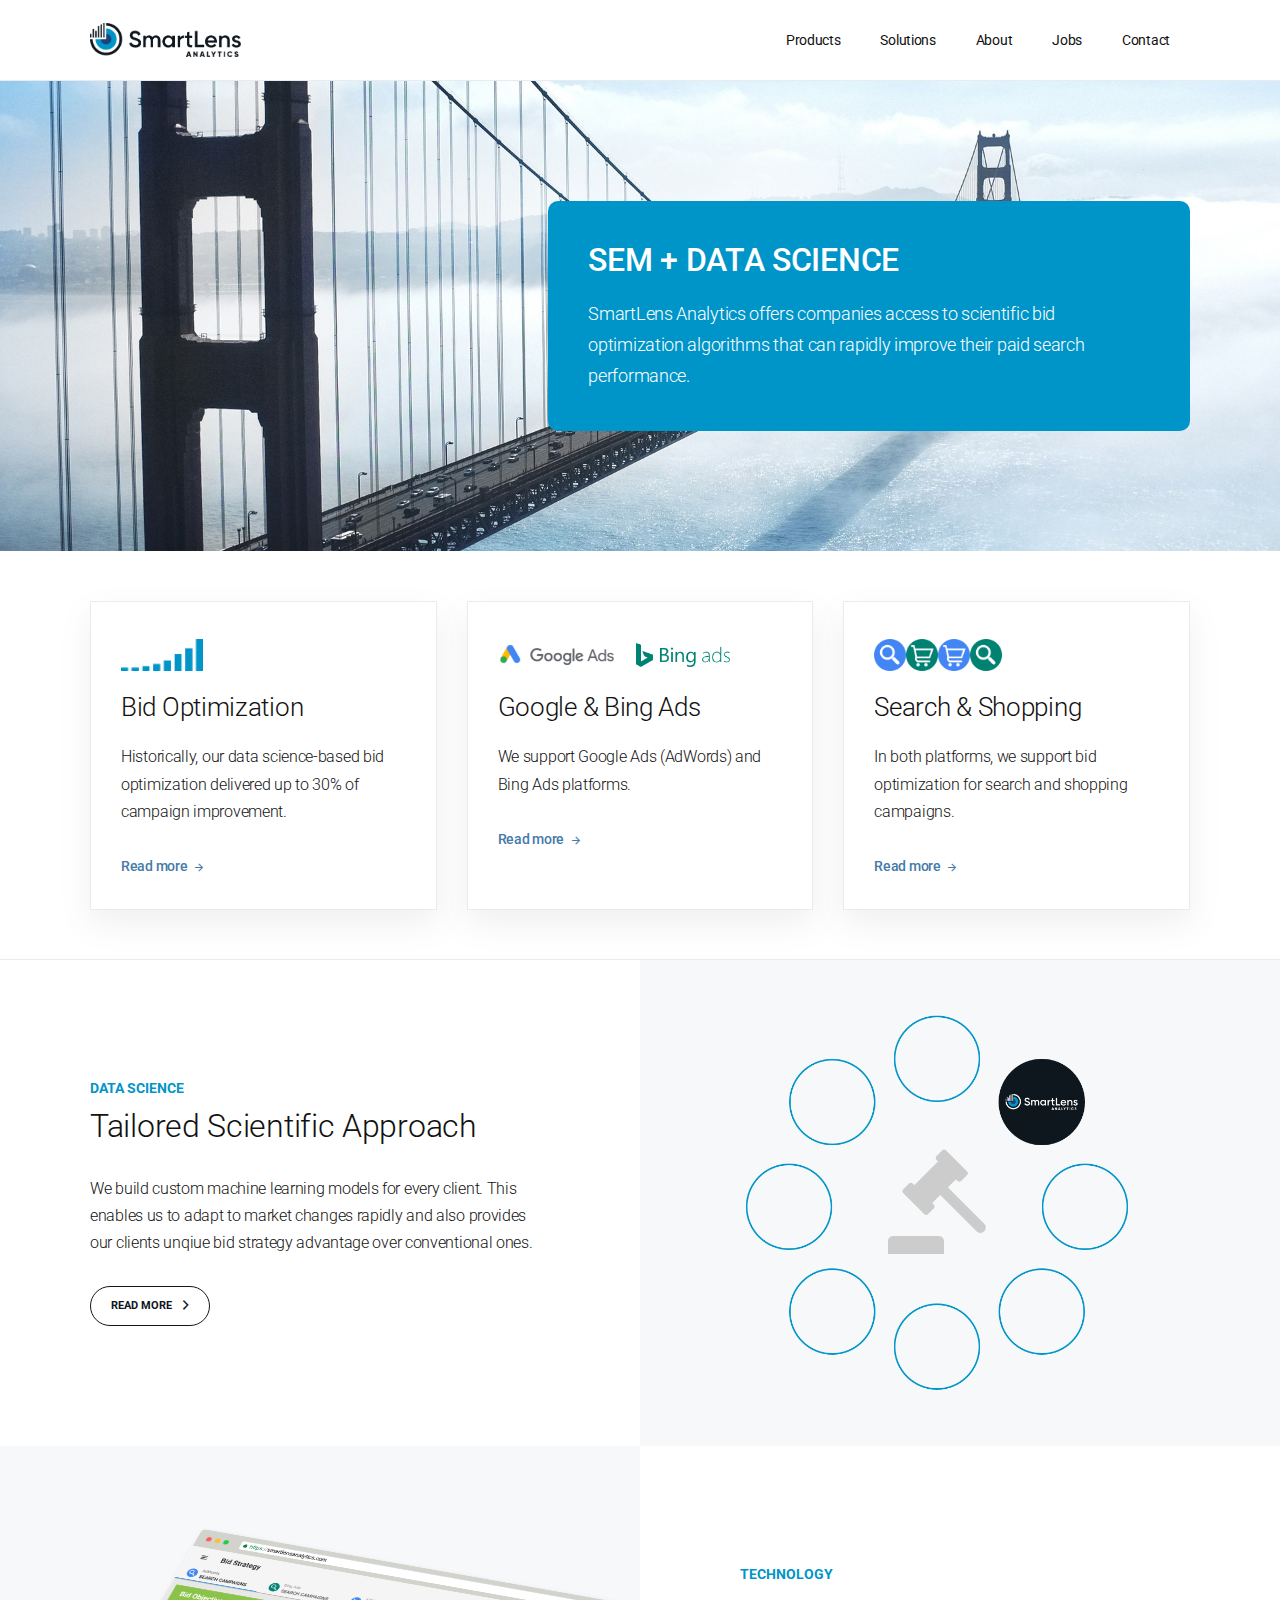
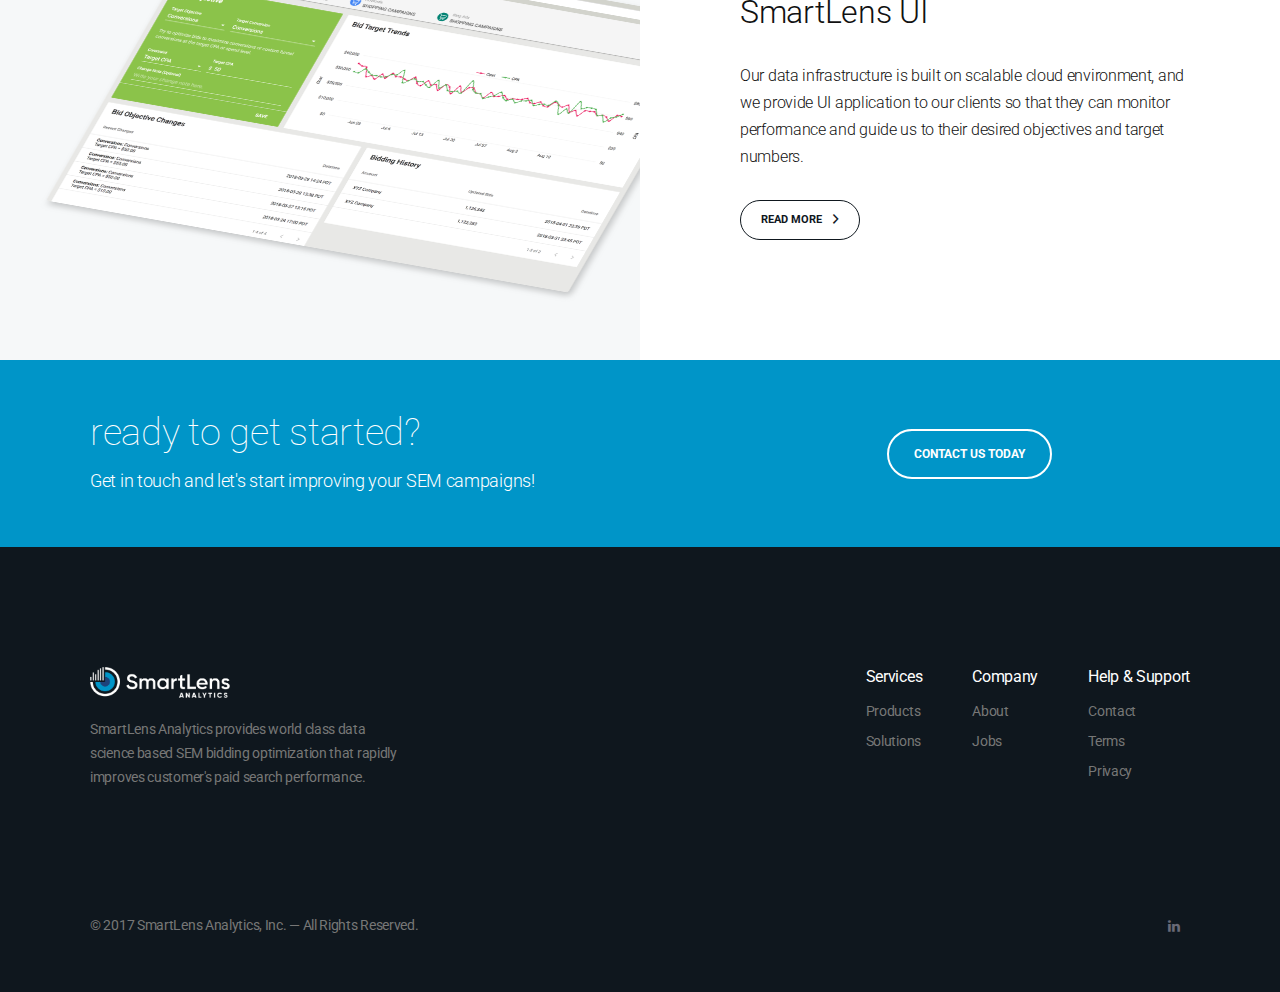
==== index.html @ ce4cacc5 "site migration" ====
<!DOCTYPE html>
<html lang="en">
<head>
	<meta charset="utf-8">
	<meta http-equiv="x-ua-compatible" content="ie=edge">
	<title>SmartLens Analytics</title>
	<meta name="google-site-verification" content="FwqVGT2ctVHfqA7THpC9k4oInmGdlKWR88Fd2ELuX_Q" />
	<meta name="msvalidate.01" content="1A4AF7B4ABC0EA9010D113212D25EF3D" />
	<meta name="description" content="SmartLens Analytics provides world class data science based SEM bidding optimization that rapidly improves customer's paid search performance.">
	<meta name="keywords" content="smart lens analytics smartlens sem machine learning data science marketing paid search">
	<meta name="viewport" content="width=device-width, initial-scale=1">
	<link rel="shortcut icon" href="assets/img/favicon.ico">
	<link rel="stylesheet" href="assets/vendors/bootstrap/css/bootstrap.min.css">
	<link rel="stylesheet" href="assets/vendors/owl-carousel/css/owl.carousel.css">
	<link rel="stylesheet" href="assets/vendors/magnific-popup/css/magnific-popup.css">
	<link rel="stylesheet" href="assets/vendors/font-awesome/css/font-awesome.min.css">
	<link rel="stylesheet" href="assets/vendors/ion-icons/css/ionicons.min.css">
	<link rel="stylesheet" href="assets/vendors/animate.min.css">
	<link rel="stylesheet" href="assets/css/main.css">
	<link rel="stylesheet" href="assets/css/theme.default.css">
	<link rel="stylesheet" href="assets/css/custom.css">
	<link href="https://fonts.googleapis.com/css?family=Roboto:100,300,400,500,700,900" rel="stylesheet">
	<!--[if lt IE 9]>
		<script src="assets/vendors/html5shiv.min.js"></script>
	<![endif]-->
</head>
<body>
	<div class="c-loading-1 -js-loading">
		<img class="c-loading-1-icon" src="assets/img/loading.gif" alt="Loading">
	</div>

	<div class="c-backtop-1 -js-backtop">
		<i class="c-backtop-1-icon fa fa-angle-up"></i>
	</div>

	<div class="site-wrapper">
		<header class="c-header-1 -bg-white -sticky -js-header">
			<div class="c-header-1-spacer"></div>
			<div class="c-header-1-container">
				<div class="c-header-1-inner">
					<div class="c-container">
						<div class="c-header-1-middle">
							<div class="c-header-1-logo">
								<a href="index.html"><img src="assets/img/logo-dark.png" alt="SmartLens Analytics"></a>
							</div>
							<nav class="c-header-1-nav">
								<ul>
									<li class="sub"><a href="products.html">Products</a></li>
									<li class="sub"><a href="solutions.html">Solutions</a></li>
									<li class="sub"><a href="team.html">About</a></li>
									<li class="sub"><a href="jobs.html">Jobs</a></li>
									<li class="sub"><a href="contact.html">Contact</a></li>
								</ul>
							</nav>
							<div class="c-header-1-icon-toggle">
								<span class="ion-navicon-round"></span>
							</div>
						</div>
					</div>
				</div>
			</div>
		</header>

		<div class="c-section -space-large">
			<div class="c-section-photo bg-main"></div>
			<div class="c-container">
				<div class="row no-gutter">
					<div class="col-lg-7 push-lg-5 u-padding-40 -bg-sla-blue u-color-white mission-frame">
						<h2>SEM + DATA SCIENCE</h2>
						<p class="u-text-lead">SmartLens Analytics offers companies access to scientific bid optimization algorithms that can rapidly improve their paid search performance.</p>
					</div>
				</div>
			</div>
		</div>

		<div class="c-secion">
			<div class="c-container">
				<div class="row">
					<div class="col-lg-4 u-space-100">
						<div class="c-summary-2 -icon-top">
							<div class="c-summary-2-icon icon-small">
								<img src="assets/img/performance.png" height="32"/>
							</div>
							<div class="c-summary-2-info">
								<h3 class="u-text-w300">Bid Optimization</h3>
								<p class="c-summary-4-description">Historically, our data science-based bid optimization delivered up to 30% of campaign improvement.</p>
								<p class="c-summary-2-description"><a href="solutions.html" class="c-link-1">Read more <span class="c-link-1-icon -right ion-android-arrow-forward"></span></a></p>
							</div>
						</div>
					</div>
					<div class="col-lg-4 u-space-100">
						<div class="c-summary-2 -icon-top">
							<div class="c-summary-2-icon icon-small">
								<img src="assets/img/ga.png" height="24" class="u-margin-right-10"/>
								<img src="assets/img/ba.png" height="24"/>
							</div>
							<div class="c-summary-2-info">
								<h3 class="u-text-w300">Google &amp; Bing Ads</h3>
								<p class="c-summary-4-description">We support Google Ads (AdWords) and Bing Ads platforms.</p>
								<p class="c-summary-2-description"><a href="products.html" class="c-link-1">Read more <span class="c-link-1-icon -right ion-android-arrow-forward"></span></a></p>
							</div>
						</div>
					</div>
					<div class="col-lg-4 u-space-100">
						<div class="c-summary-2 -icon-top">
							<div class="c-summary-2-icon icon-small">
								<img src="assets/img/searchshop.png" height="32"/>
							</div>
							<div class="c-summary-2-info">
								<h3 class="u-text-w300">Search &amp; Shopping</h3>
								<p class="c-summary-4-description">In both platforms, we support bid optimization for search and shopping campaigns.</p>
								<p class="c-summary-2-description"><a href="products.html" class="c-link-1">Read more <span class="c-link-1-icon -right ion-android-arrow-forward"></span></a></p>
							</div>
						</div>
					</div>
				</div>
			</div>
		</div>
		
		<div class="c-divider-1 -style-solid -size-large"></div>
		
		<div class="c-section">
			<div class="c-container -size-full">
				<div class="c-summary-4 -photo-right">
					<div class="c-container">
						<div class="c-summary-4-photo u-bg-blue-light bg-ds-frame">
							<div class="bg-ds"></div>
						</div>
						<div class="c-summary-4-info">
							<h6 class="u-text-sup">DATA SCIENCE</h6>
							<h2 class="c-summary-4-title">Tailored Scientific Approach</h2>
							<p class="c-summary-4-description">We build custom machine learning models for every client. This enables us to adapt to market changes rapidly and also provides our clients unqiue bid strategy advantage over conventional ones.</p>
							<p class="c-summary-4-link"><a href="solutions.html" class="c-button-1 -color-green-outline -hover-green-default -size-small -corner-circle">READ MORE <i class="c-button-1-icon -right ion-chevron-right"></i></a></p>
						</div>
					</div>
				</div>
				<div class="c-summary-4 -photo-left">
					<div class="c-container">
						<div class="c-summary-4-photo u-bg-blue-light bg-ui-frame">
							<div class="bg-ui"></div>
						</div>
						<div class="c-summary-4-info">
							<h6 class="u-text-sup">TECHNOLOGY</h6>
							<h2 class="c-summary-4-title">SmartLens UI</h2>
							<p class="c-summary-4-description">Our data infrastructure is built on scalable cloud environment, and we provide UI application to our clients so that they can monitor performance and guide us to their desired objectives and target numbers.</p>
							<p class="c-summary-4-link"><a href="products.html" class="c-button-1 -color-green-outline -hover-green-default -size-small -corner-circle">READ MORE <i class="c-button-1-icon -right ion-chevron-right"></i></a></p>
						</div>
					</div>
				</div>
			</div>
		</div>

		<div class="c-section -space-small -bg-sla-blue">
			<div class="c-container">
				<div class="row contact-us">
					<div class="col-lg-7">
						<h6 class="u-text-title">ready to get started?</h6>
						<p class="u-text-lead">Get in touch and let's start improving your SEM campaigns!</p>			
					</div>
					<div class="col-lg-5 u-text-center sl-align-center">
						<a href="contact.html" class="c-button-1 -color-white-outline -hover-white-default -size-medium -corner-circle">CONTACT US TODAY</a>
					</div>
				</div>
			</div>
		</div>

		<footer class="c-footer-1 -bg-dark">
			<div class="c-container">
				<div class="c-footer-1-top">
					<div class="c-footer-1-about" style="max-width: 320px;">
						<p><img src="assets/img/logo-white.png" width="140" alt="SmartLens Analytics"></p>
						<p>SmartLens Analytics provides world class data science based SEM bidding optimization that rapidly improves customer's paid search performance.</p>
					</div>
					<nav class="c-footer-1-nav">
						<h6 class="c-footer-1-nav-title">Services</h6>
						<ul>
							<li class="c-footer-1-nav-item"><a class="c-footer-1-nav-link" href="products.html">Products</a></li>
							<li class="c-footer-1-nav-item"><a class="c-footer-1-nav-link" href="solutions.html">Solutions</a></li>
						</ul>
					</nav>
					<nav class="c-footer-1-nav">
						<h6 class="c-footer-1-nav-title">Company</h6>
						<ul>
							<li class="c-footer-1-nav-item"><a class="c-footer-1-nav-link" href="team.html">About</a></li>
							<li class="c-footer-1-nav-item"><a class="c-footer-1-nav-link" href="jobs.html">Jobs</a></li>
						</ul>
					</nav>
					<nav class="c-footer-1-nav">
						<h6 class="c-footer-1-nav-title">Help &amp; Support</h6>
						<ul>
							<li class="c-footer-1-nav-item"><a class="c-footer-1-nav-link" href="contact.html">Contact</a></li>
							<li class="c-footer-1-nav-item"><a class="c-footer-1-nav-link" href="terms.html">Terms</a></li>
							<li class="c-footer-1-nav-item"><a class="c-footer-1-nav-link" href="privacy.html">Privacy</a></li>
						</ul>
					</nav>
				</div>
				<div class="c-footer-1-bottom">
					<div class="c-footer-1-copyright">
						<p>&copy; 2017 SmartLens Analytics, Inc. — All Rights Reserved.</p>
					</div>
					<div class="c-footer-1-social">
						<div class="c-social-1 -color-grey-simple -hover-white-simple -corner-circle -size-small">
							<ul class="c-social-1-inner">
								<li class="c-social-1-item"><a class="c-social-1-link -icon-linkedin" href="https://www.linkedin.com/company-beta/18067405/" target="_blank"><i class="fa fa-linkedin" aria-hidden="true"></i></a></li>
							</ul>
						</div>
					</div>
				</div>
			</div>
		</footer>
	</div>

	<script>
	(function(i,s,o,g,r,a,m){i['GoogleAnalyticsObject']=r;i[r]=i[r]||function(){
	(i[r].q=i[r].q||[]).push(arguments)},i[r].l=1*new Date();a=s.createElement(o),
	m=s.getElementsByTagName(o)[0];a.async=1;a.src=g;m.parentNode.insertBefore(a,m)
	})(window,document,'script','https://www.google-analytics.com/analytics.js','ga');
	ga('create', 'UA-104888015-1', 'auto');
	ga('send', 'pageview');	
	</script>	
	<script src="assets/vendors/jquery.min.js"></script>
	<script src="assets/vendors/tether.min.js"></script>
	<script src="assets/vendors/bootstrap/js/bootstrap.min.js"></script>
	<script src="assets/vendors/owl-carousel/js/owl.carousel.min.js"></script>
	<script src="assets/vendors/magnific-popup/js/magnific-popup.min.js"></script>
	<script src="assets/vendors/waypoints/waypoints.min.js"></script>
	<script src="assets/vendors/imagesloaded.pkgd.min.js"></script>
	<script src="assets/vendors/isotope.pkgd.min.js"></script>
	<script src="assets/vendors/countdown.min.js"></script>
	<script src="assets/vendors/smoothscroll.js"></script>
	<script src="assets/vendors/sweet-scroll.min.js"></script>
	<script src="assets/vendors/fitvids.js"></script>
	<script src="assets/vendors/countto.js"></script>
	<script src="assets/vendors/chart.min.js"></script>

	<script src="assets/js/main.js"></script>
	<script src="assets/js/theme.default.js"></script>
	<script src="assets/js/custom.js"></script>
</body>
</html>
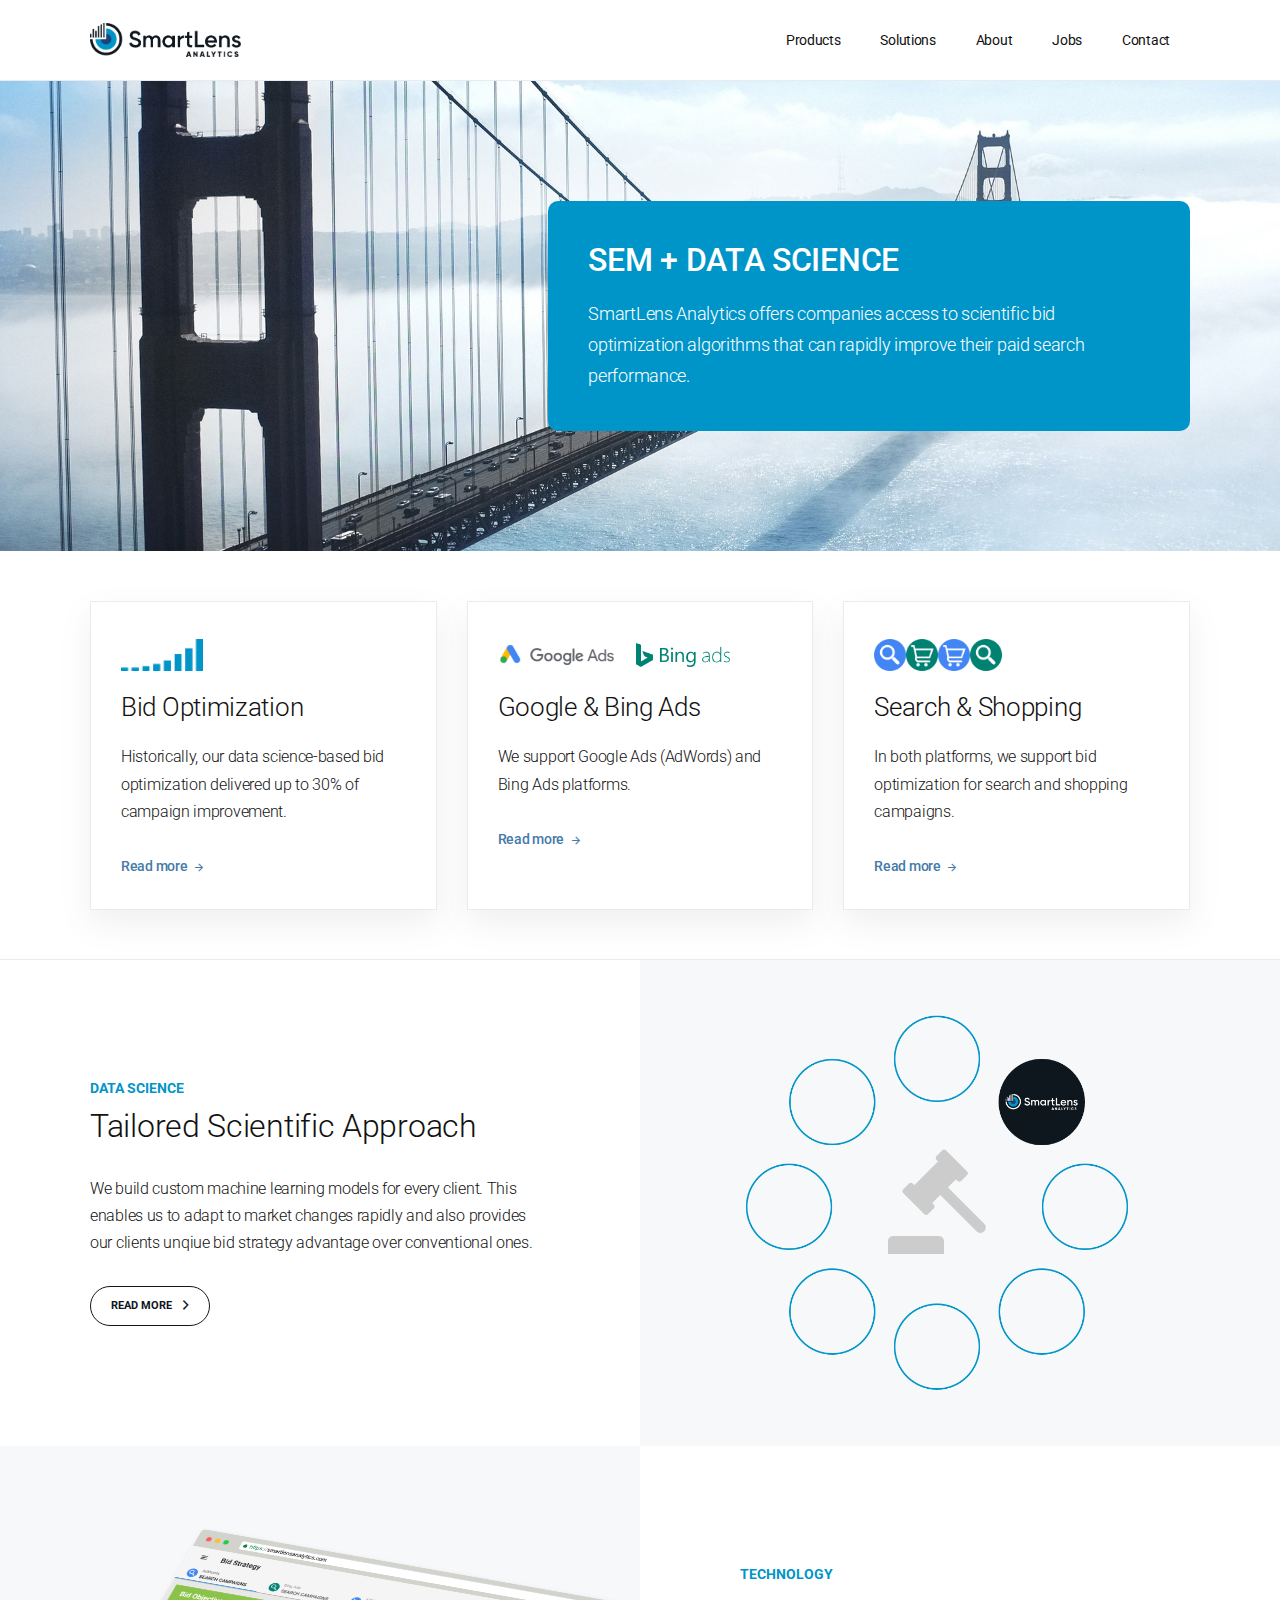
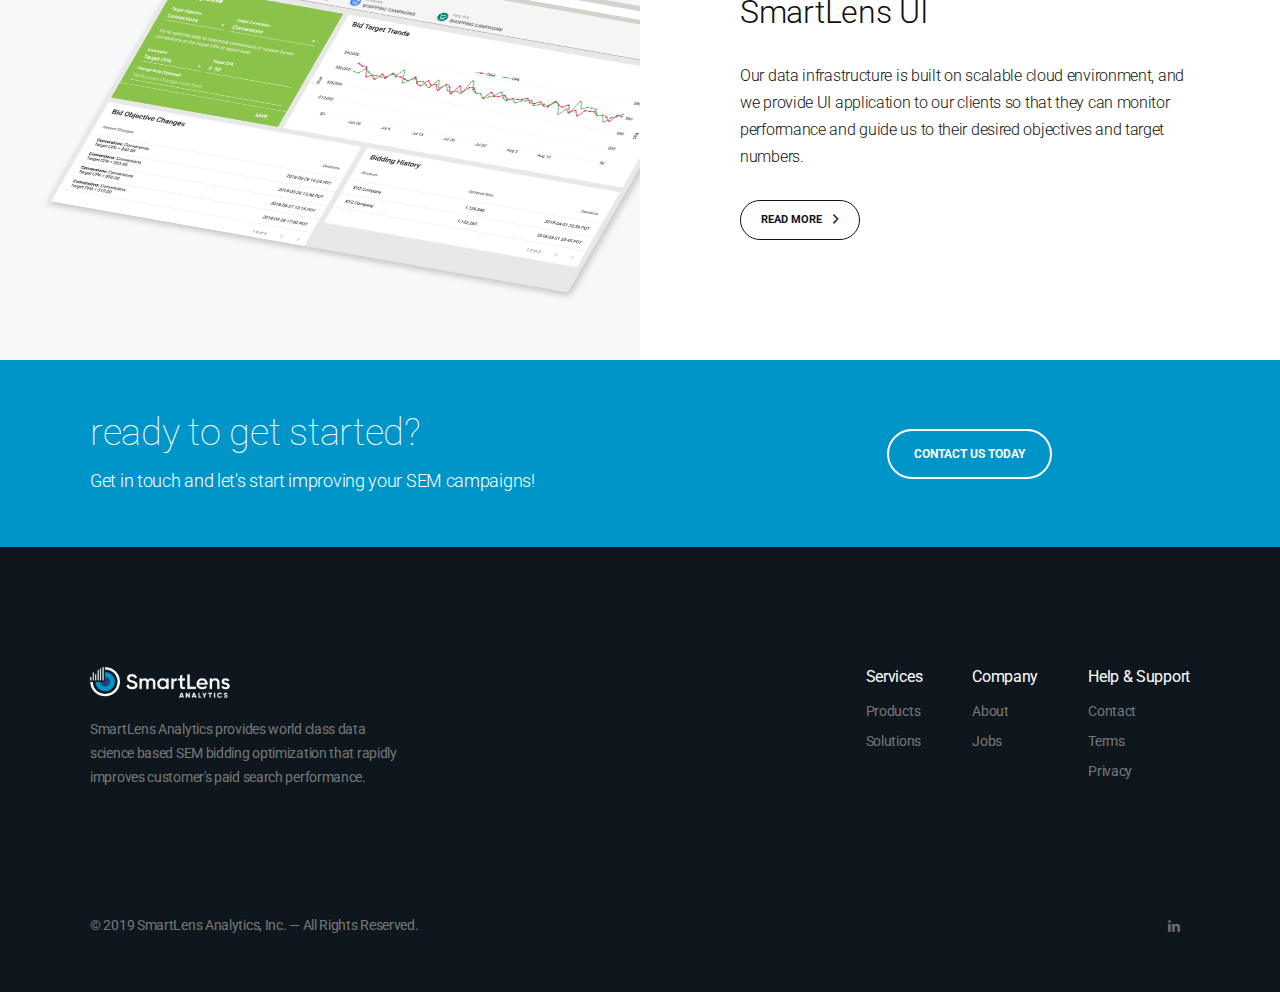
==== commit 0efc2061: "updated year to 2019." ====
--- a/index.html
+++ b/index.html
@@ -196,7 +196,7 @@
 				</div>
 				<div class="c-footer-1-bottom">
 					<div class="c-footer-1-copyright">
-						<p>&copy; 2017 SmartLens Analytics, Inc. — All Rights Reserved.</p>
+						<p>&copy; 2019 SmartLens Analytics, Inc. — All Rights Reserved.</p>
 					</div>
 					<div class="c-footer-1-social">
 						<div class="c-social-1 -color-grey-simple -hover-white-simple -corner-circle -size-small">
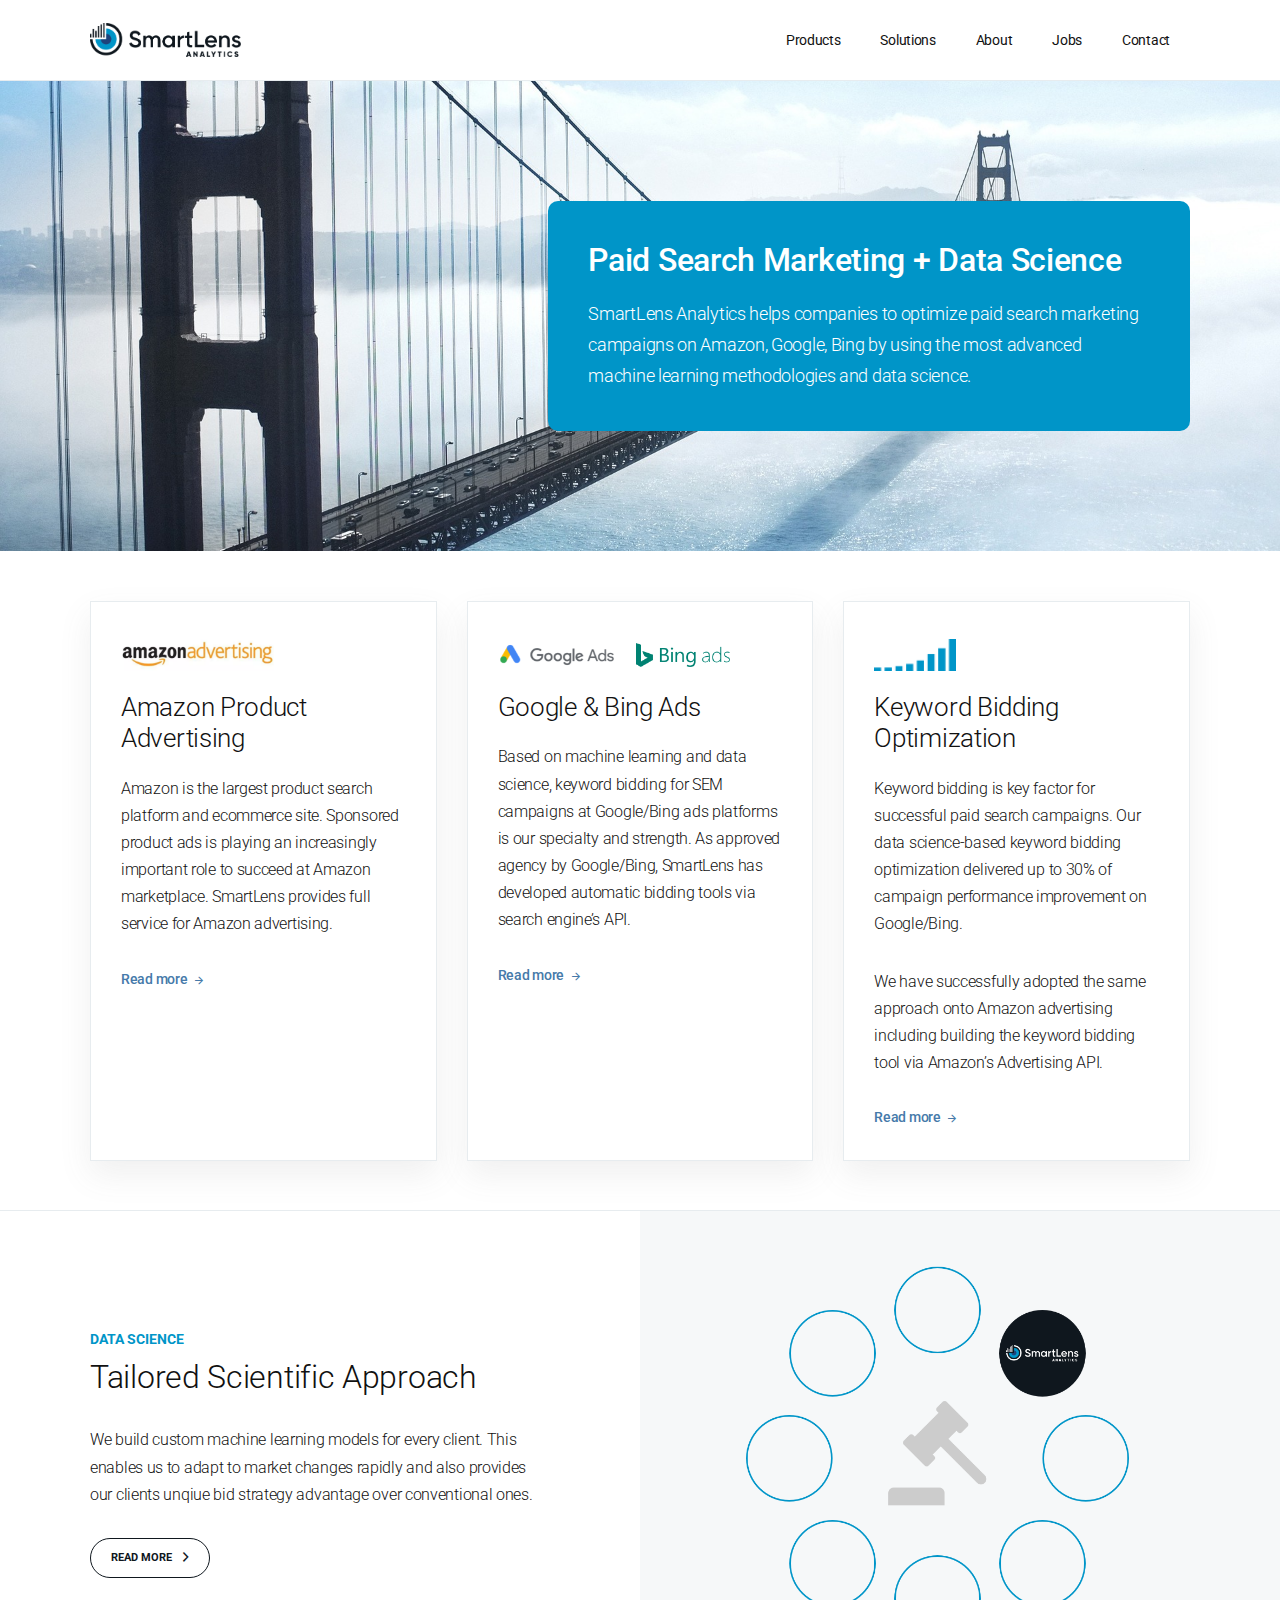
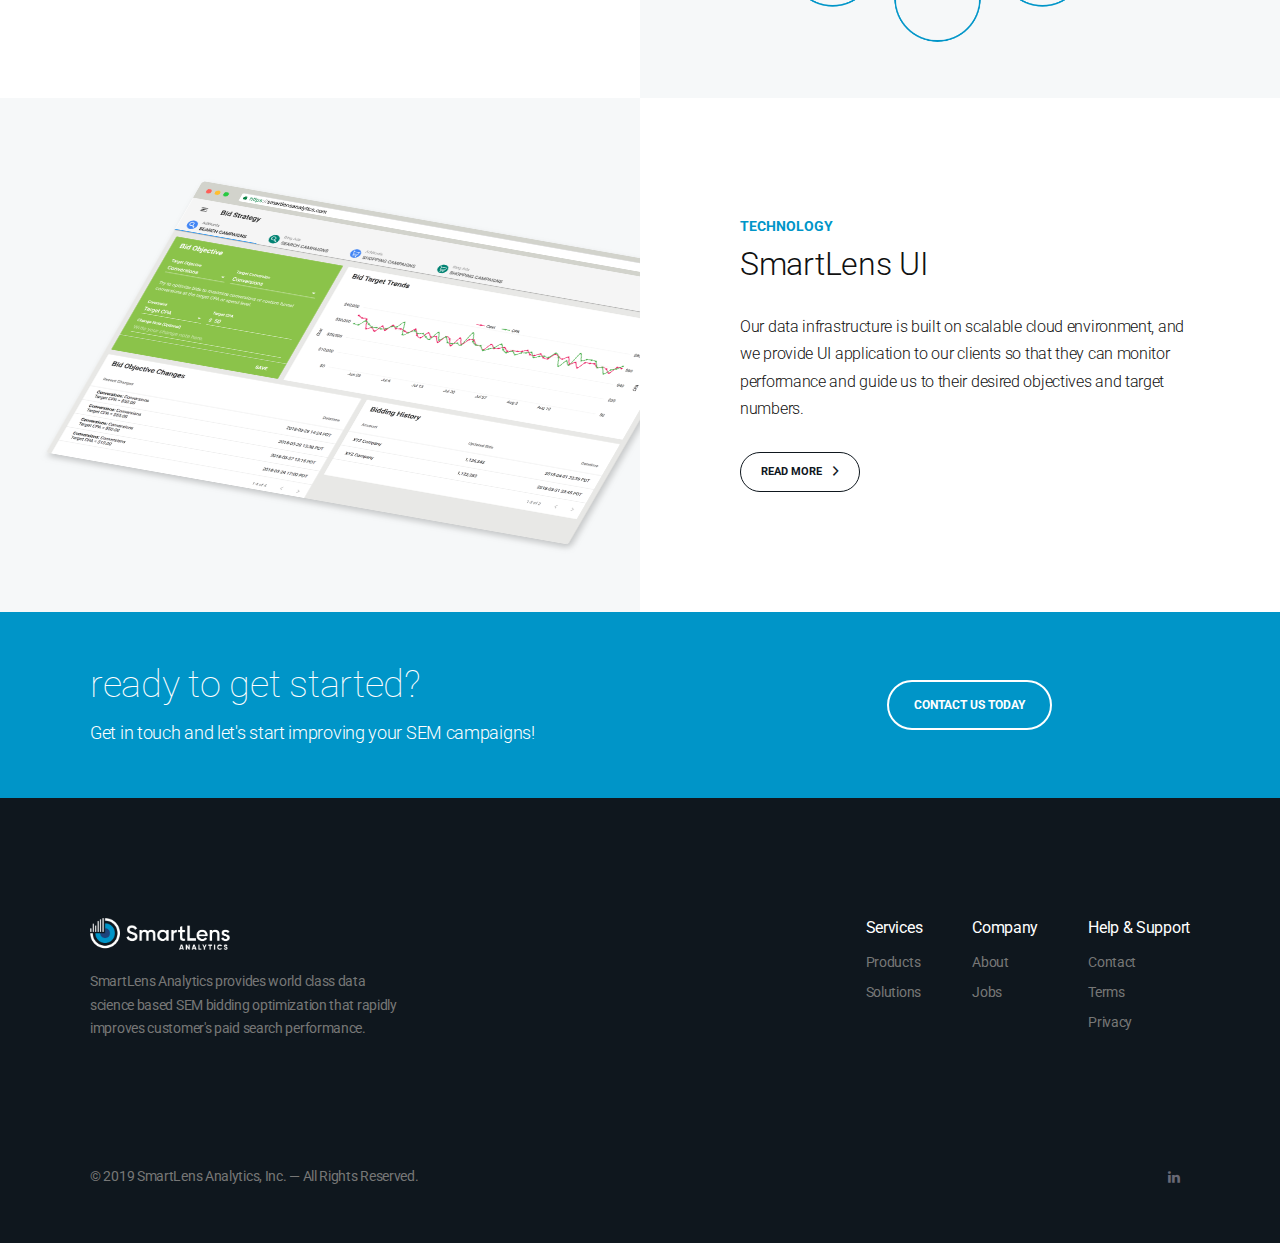
==== commit 724ddb69: "homepage change." ====
--- a/index.html
+++ b/index.html
@@ -66,8 +66,8 @@
 			<div class="c-container">
 				<div class="row no-gutter">
 					<div class="col-lg-7 push-lg-5 u-padding-40 -bg-sla-blue u-color-white mission-frame">
-						<h2>SEM + DATA SCIENCE</h2>
-						<p class="u-text-lead">SmartLens Analytics offers companies access to scientific bid optimization algorithms that can rapidly improve their paid search performance.</p>
+						<h2>Paid Search Marketing + Data Science</h2>
+						<p class="u-text-lead">SmartLens Analytics helps companies to optimize paid search marketing campaigns on Amazon, Google, Bing by using the most advanced machine learning methodologies and data science.</p>
 					</div>
 				</div>
 			</div>
@@ -79,12 +79,12 @@
 					<div class="col-lg-4 u-space-100">
 						<div class="c-summary-2 -icon-top">
 							<div class="c-summary-2-icon icon-small">
-								<img src="assets/img/performance.png" height="32"/>
+								<img src="assets/img/azads.png" height="32"/>
 							</div>
 							<div class="c-summary-2-info">
-								<h3 class="u-text-w300">Bid Optimization</h3>
-								<p class="c-summary-4-description">Historically, our data science-based bid optimization delivered up to 30% of campaign improvement.</p>
-								<p class="c-summary-2-description"><a href="solutions.html" class="c-link-1">Read more <span class="c-link-1-icon -right ion-android-arrow-forward"></span></a></p>
+								<h3 class="u-text-w300">Amazon Product Advertising</h3>
+								<p class="c-summary-4-description">Amazon is the largest product search platform and ecommerce site. Sponsored product ads is playing an increasingly important role to succeed at Amazon marketplace. SmartLens provides full service for Amazon advertising.</p>
+								<p class="c-summary-2-description"><a href="products.html" class="c-link-1">Read more <span class="c-link-1-icon -right ion-android-arrow-forward"></span></a></p>
 							</div>
 						</div>
 					</div>
@@ -96,7 +96,7 @@
 							</div>
 							<div class="c-summary-2-info">
 								<h3 class="u-text-w300">Google &amp; Bing Ads</h3>
-								<p class="c-summary-4-description">We support Google Ads (AdWords) and Bing Ads platforms.</p>
+								<p class="c-summary-4-description">Based on machine learning and data science, keyword bidding for SEM campaigns at Google/Bing ads platforms is our specialty and strength. As approved agency by Google/Bing, SmartLens has developed automatic bidding tools via search engine’s API.</p>
 								<p class="c-summary-2-description"><a href="products.html" class="c-link-1">Read more <span class="c-link-1-icon -right ion-android-arrow-forward"></span></a></p>
 							</div>
 						</div>
@@ -104,12 +104,13 @@
 					<div class="col-lg-4 u-space-100">
 						<div class="c-summary-2 -icon-top">
 							<div class="c-summary-2-icon icon-small">
-								<img src="assets/img/searchshop.png" height="32"/>
+								<img src="assets/img/performance.png" height="32"/>
 							</div>
 							<div class="c-summary-2-info">
-								<h3 class="u-text-w300">Search &amp; Shopping</h3>
-								<p class="c-summary-4-description">In both platforms, we support bid optimization for search and shopping campaigns.</p>
-								<p class="c-summary-2-description"><a href="products.html" class="c-link-1">Read more <span class="c-link-1-icon -right ion-android-arrow-forward"></span></a></p>
+								<h3 class="u-text-w300">Keyword Bidding Optimization</h3>
+								<p class="c-summary-4-description">Keyword bidding is key factor for successful paid search campaigns. Our data science-based keyword bidding optimization delivered up to 30% of campaign performance improvement on Google/Bing.</p>
+								<p class="c-summary-4-description">We have successfully adopted the same approach onto Amazon advertising including building the keyword bidding tool via Amazon’s Advertising API.</p>
+								<p class="c-summary-2-description"><a href="solutions.html" class="c-link-1">Read more <span class="c-link-1-icon -right ion-android-arrow-forward"></span></a></p>
 							</div>
 						</div>
 					</div>
